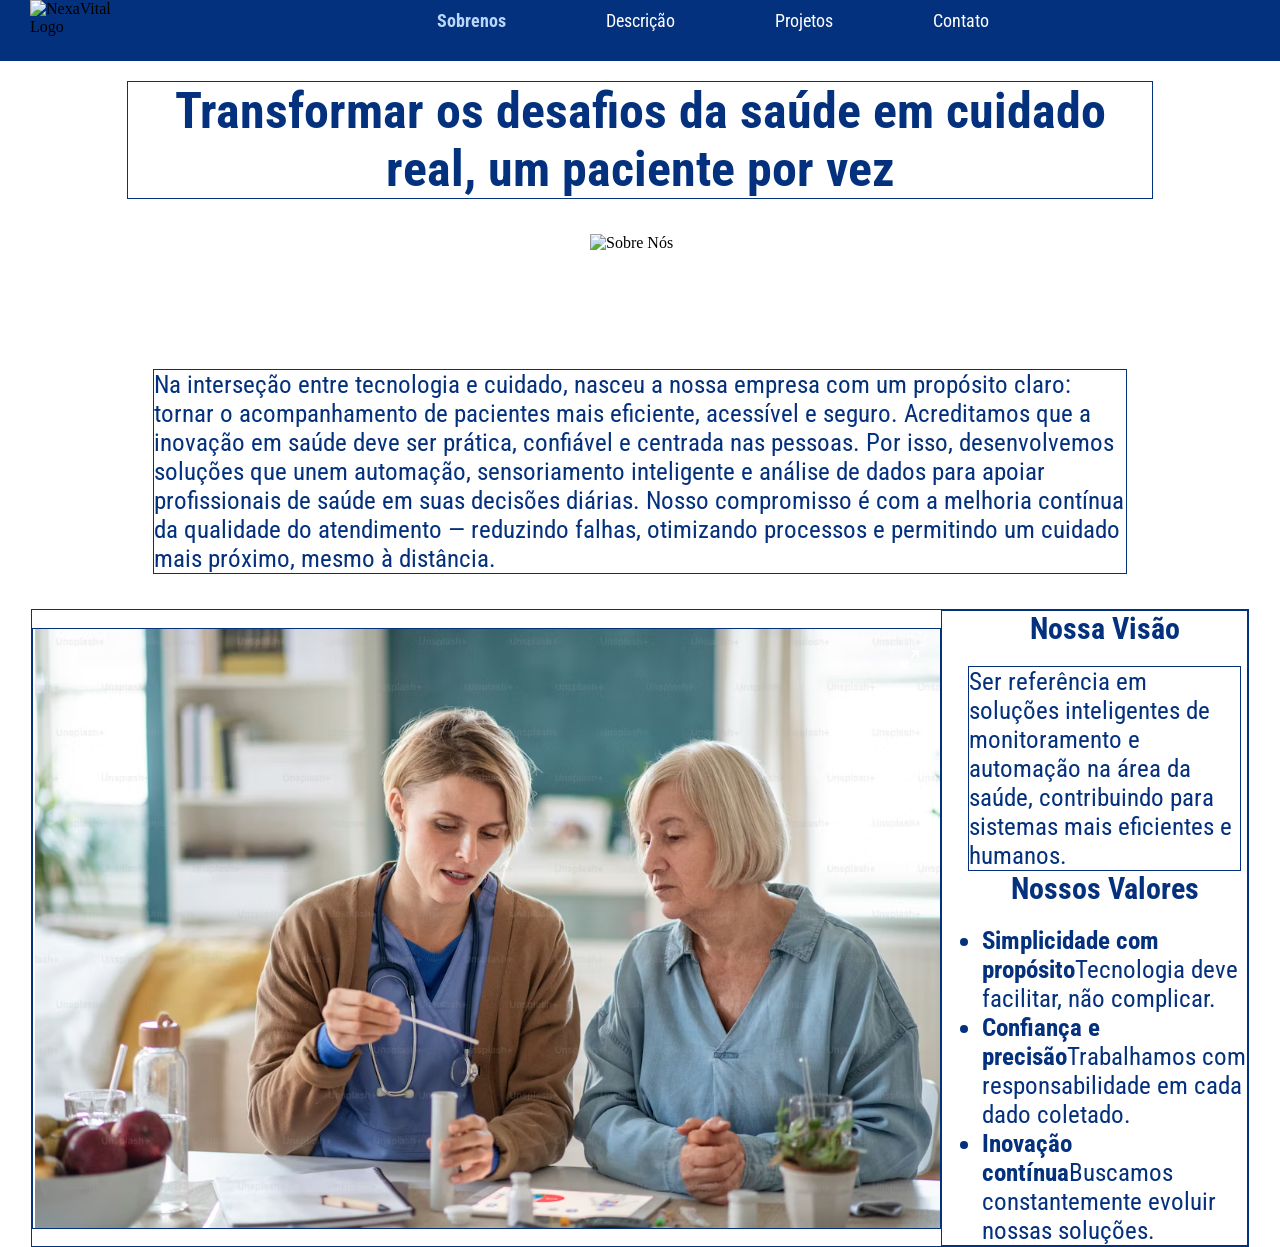
==== index.html @ c45a3b62 "Ajustando elementos" ====
<!DOCTYPE html>
<html lang="pt-br">
 
<head>
    <link rel="stylesheet" href="style.css">
    <script src="script.js" defer></script>
    <link rel="preconnect" href="https://fonts.googleapis.com">
    <link rel="preconnect" href="https://fonts.gstatic.com" crossorigin>
    <link href="https://fonts.googleapis.com/css2?family=Roboto+Condensed:ital,wght@0,100..900;1,100..900&display=swap"
        rel="stylesheet">
    <meta charset="UTF-8">
    <meta name="viewport" content="width=device-width, initial-scale=1.0">
    <title>NexaVital</title>
</head>
 
<body>
    <div class="container">
        <div class="header">
            <div class="logo">
                <img src="img/logo_sem_fundo.png" alt="NexaVital Logo" width="100px">
            </div>
            <div class="tab-buttons">
 
 
                <div class="tab-btn active" content-id="sobrenos">Sobrenos</div>
                <div class="tab-btn " content-id="descricao">Descrição</div>
                <div class="tab-btn" content-id="projetos">Projetos</div>
                <div class="tab-btn" content-id="contato">Contato</div>
            </div>
        </div>
 
        <div class="tab-content">
            <div class="content " id="sobrenos">
                <h2>Transformar os desafios da saúde em cuidado real, um paciente por vez</h2>
                <div class="imagem-inicial">
                    <img src="img/imagem_inicial.jpg" alt="Sobre Nós" width="100px" height="100px">
                </div>
                <p>Na interseção entre tecnologia e cuidado, nasceu a nossa empresa com um propósito claro: tornar o
                    acompanhamento de pacientes mais eficiente, acessível e seguro.
 
                    Acreditamos que a inovação em saúde deve ser prática, confiável e centrada nas pessoas. Por isso,
                    desenvolvemos soluções que unem automação, sensoriamento inteligente e análise de dados para apoiar
                    profissionais de saúde em suas decisões diárias.
 
                    Nosso compromisso é com a melhoria contínua da qualidade do atendimento — reduzindo falhas,
                    otimizando processos e permitindo um cuidado mais próximo, mesmo à distância.</p>
 
                <div class="valores">
                    <div class="valores-imagem">
                        <img src="img/medicao.png" alt="Valores" >
                    </div> 
                    <div class="valores-texto">
                        <h3>Nossa Visão</h3>
 
                        <p>Ser referência em soluções inteligentes de monitoramento e automação na área da saúde,
                            contribuindo
                            para sistemas mais eficientes e humanos.</p>
                        <h3>Nossos Valores</h3>
                        <ul>
                            <li><b>Simplicidade com propósito</b>Tecnologia deve facilitar, não complicar.</li>
 
                            <li><b>Confiança e precisão</b>Trabalhamos com responsabilidade em cada dado coletado.</li>
                            <li><b>Inovação contínua</b>Buscamos constantemente evoluir nossas soluções.</li>
 
                        </ul>
                    </div>
                </div>
 
 
            </div>
 
            <div class="content" id="descricao">
                <h2>Descrição</h2>
                <p>Descrição dos nossos produtos e serviços.</p>
            </div>
 
            <div class="content" id="projetos">
                <h2>Projetos</h2>
                <p>Confira nossos projetos em andamento e concluídos.</p>
            </div>
 
            <div class="content" id="contato">
                <h2>Contato</h2>
                <p>Entre em contato conosco para mais informações.</p>
            </div>
 
 
        </div>
 
</body>
---- style.css ----
* {
  margin: 0;
  padding: 0;
}

html,
body {
  background-color: white;
  display: flex;
  align-items: center;
  justify-content: center;
  width: 100%;
  height: 100%;
  /* overflow-x: hidden; */
  /* Remove scroll horizontal */
}

.tab-content {
  display: flex;
  align-items: center;
  justify-content: center;
  flex-direction: column;
}
.header {
  display: flex;
  gap: 10px;
  margin-bottom: 20px;
  background-color: #04317e;
}

.logo {
  margin-left: 30px;
}

.content {
  display: flex;
  flex-direction: column;
  align-items: center;
  justify-content: center;
  justify-items: center;
  gap: 35px;
  width: 80vw;
}

h2 {
  font-family: "Roboto Condensed", sans-serif;
  color: #04317e;
  font-size: 50px;
  text-align: center;
  width: 100%;
  border: 1px solid #04317e;
}

h3 {
  margin-bottom: 20px;
  font-family: "Roboto Condensed", sans-serif;
  color: #04317e;
  font-size: 30px;
}

.imagem-inicial {
  display: flex;
  align-items: center;
  justify-content: center;
  width: 90vw;
  border-radius: 10px;
}

p {
  width: 95%;
  font-family: "Roboto Condensed", sans-serif;
  color: #04317e;
  font-size: 25px;
  /* width: 90vw; */

  justify-self: center;
  border: 1px solid #04317e;
}

.tab-buttons {
  width: 100vw;
  display: flex;
  gap: 60px;
  margin-bottom: 20px;
  background-color: #04317e;
  align-items: center;
  justify-content: center;
}

.tab-btn {
  font-family: "Roboto Condensed", sans-serif;
  font-size: 18px;
  padding: 10px 20px;
  background-color: transparent;
  border: none;
  color: white;
  cursor: pointer;
  font-weight: normal;
}

.tab-btn.active {
  color: rgb(186, 214, 250);
  font-weight: bold;
}

.tab-btn:hover {
  color: rgb(62, 62, 223);
  font-weight: bold;
  transition:
    color 0.3s ease,
    font-weight 0.3s ease;
}

.container {
  width: 100vw;
  height: 100vh;
  background-color: white;
}

.content {
  display: none;
}

.content.show {
  display: flex;
}

ul {
  list-style-type: disc;
  margin-left: 20px;
  font-family: "Roboto Condensed", sans-serif;
  color: #04317e;
  font-size: 25px;
}

.valores {
  display: flex;
  flex-direction: row;
  justify-content: center;
  width: 95vw;
  border: 1px solid #04317e;
}

.valores-imagem {
  border: 1px solid #04317e;
  display: flex;
  align-self: center;

  /* align-items: center;
  justify-content: center; */
}
.valores-texto {
  padding: 0px 0px 0px 20px;
  border: 1px solid #04317e;
  width: 30%;

  display: flex;
  flex-direction: column;
  align-items: center;
  flex-wrap: wrap;
}
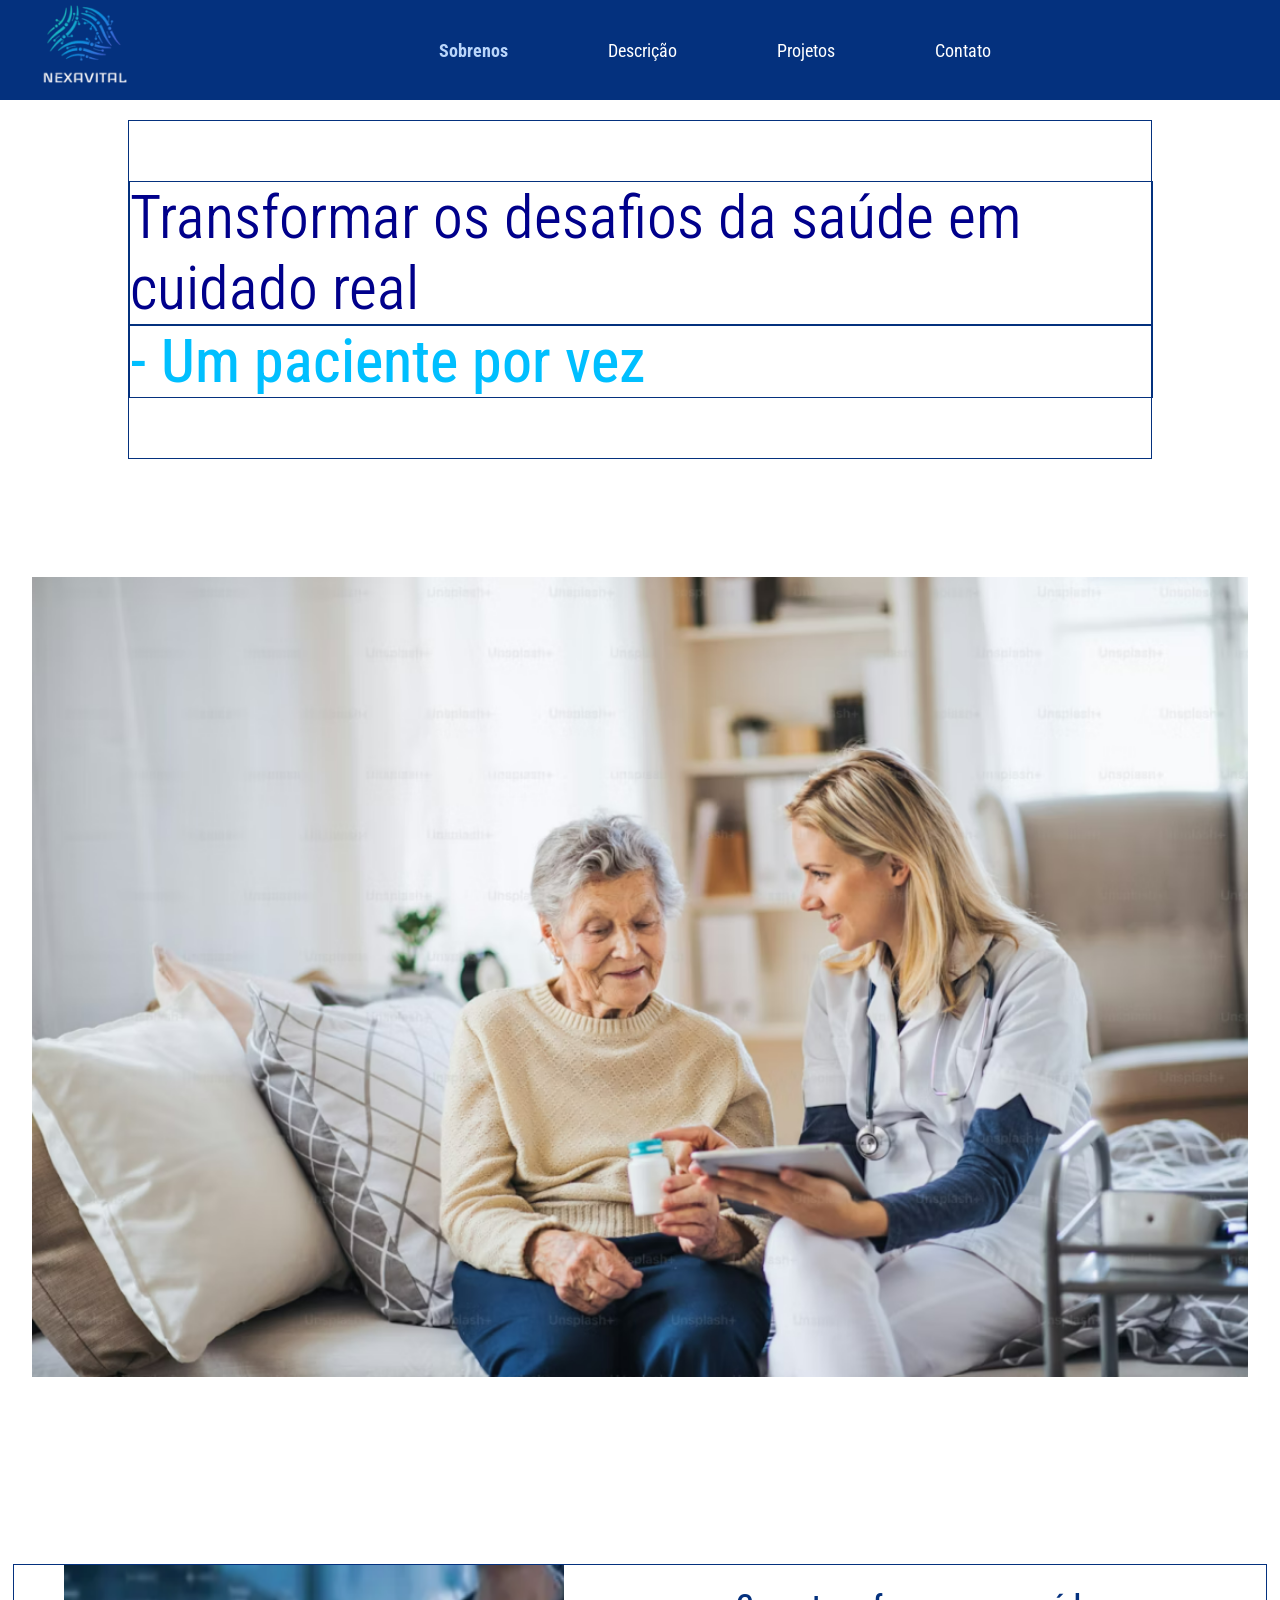
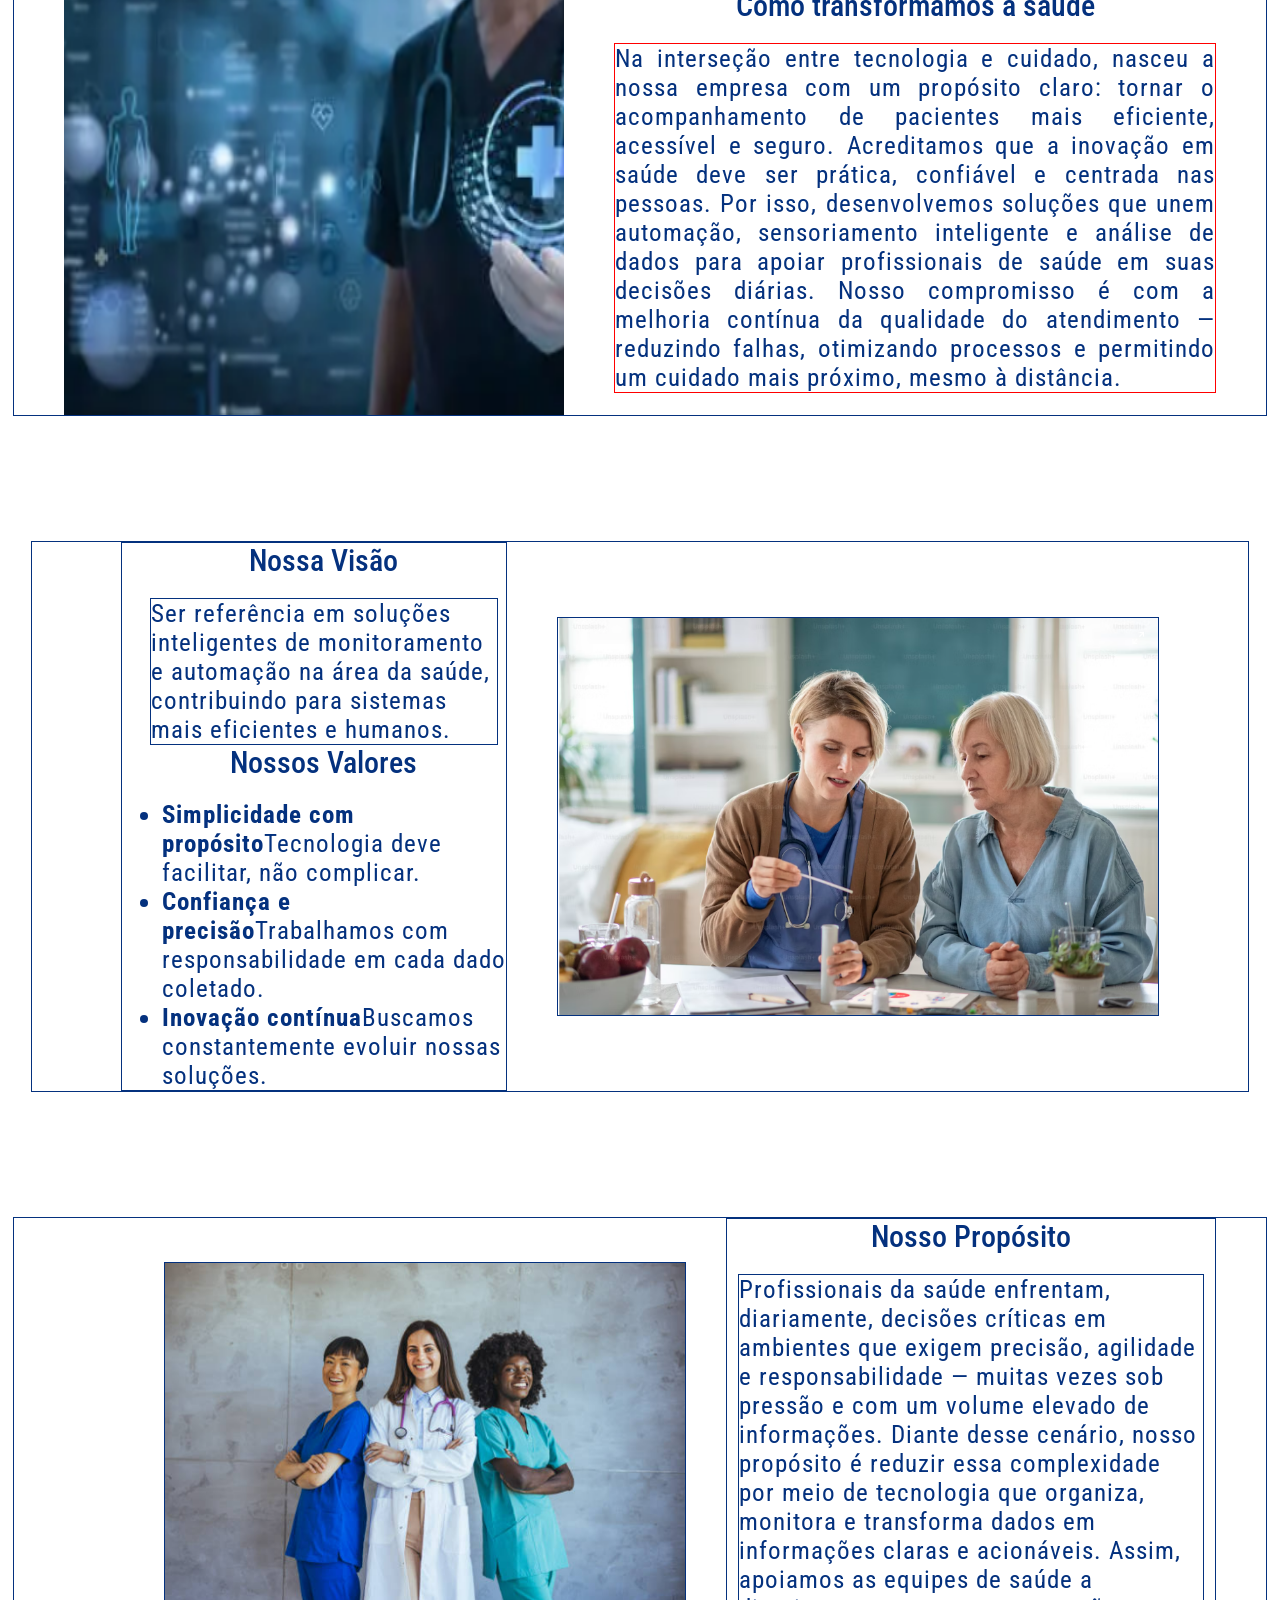
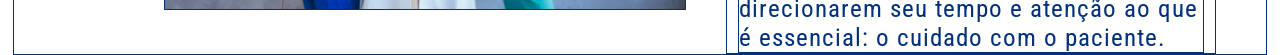
==== commit 12c055b0: "atualização" ====
--- a/index.html
+++ b/index.html
@@ -1,6 +1,6 @@
 <!DOCTYPE html>
 <html lang="pt-br">
- 
+
 <head>
     <link rel="stylesheet" href="style.css">
     <script src="script.js" defer></script>
@@ -8,84 +8,127 @@
     <link rel="preconnect" href="https://fonts.gstatic.com" crossorigin>
     <link href="https://fonts.googleapis.com/css2?family=Roboto+Condensed:ital,wght@0,100..900;1,100..900&display=swap"
         rel="stylesheet">
+
+    <link rel="preconnect" href="https://fonts.googleapis.com">
+    <link rel="preconnect" href="https://fonts.gstatic.com" crossorigin>
+    <link
+        href="https://fonts.googleapis.com/css2?family=Roboto+Condensed:ital,wght@0,100..900;1,100..900&family=Smooch+Sans:wght@100..900&display=swap"
+        rel="stylesheet">
     <meta charset="UTF-8">
     <meta name="viewport" content="width=device-width, initial-scale=1.0">
     <title>NexaVital</title>
 </head>
- 
+
 <body>
     <div class="container">
         <div class="header">
             <div class="logo">
-                <img src="img/logo_sem_fundo.png" alt="NexaVital Logo" width="100px">
+                <img src="img/logo.png" alt="NexaVital Logo" width="90px">
             </div>
             <div class="tab-buttons">
- 
- 
+
+
                 <div class="tab-btn active" content-id="sobrenos">Sobrenos</div>
                 <div class="tab-btn " content-id="descricao">Descrição</div>
                 <div class="tab-btn" content-id="projetos">Projetos</div>
                 <div class="tab-btn" content-id="contato">Contato</div>
             </div>
         </div>
- 
+
         <div class="tab-content">
             <div class="content " id="sobrenos">
-                <h2>Transformar os desafios da saúde em cuidado real, um paciente por vez</h2>
+                <div class="titulo-inicial">
+                    <h1 id="titulo">Transformar os desafios da saúde em cuidado real</h1>
+                    <h1 id="subtitulo"> - Um paciente por vez</h1>
+                </div>
                 <div class="imagem-inicial">
-                    <img src="img/imagem_inicial.jpg" alt="Sobre Nós" width="100px" height="100px">
+                    <img src="img/imagem_inicial.png" alt="Sobre Nós" width="1800px" height="800px">
                 </div>
-                <p>Na interseção entre tecnologia e cuidado, nasceu a nossa empresa com um propósito claro: tornar o
-                    acompanhamento de pacientes mais eficiente, acessível e seguro.
- 
-                    Acreditamos que a inovação em saúde deve ser prática, confiável e centrada nas pessoas. Por isso,
-                    desenvolvemos soluções que unem automação, sensoriamento inteligente e análise de dados para apoiar
-                    profissionais de saúde em suas decisões diárias.
- 
-                    Nosso compromisso é com a melhoria contínua da qualidade do atendimento — reduzindo falhas,
-                    otimizando processos e permitindo um cuidado mais próximo, mesmo à distância.</p>
- 
+                <div class="descricao-inicial">
+                    <img src="img/imagem_monitoramento.png" alt="Descrição Inicial" width="500px" height="450px">
+                    <div class="descricao-texto">
+                        <h3>Como transformamos a saúde</h3>
+
+                        <p id="p-descricao">Na interseção entre tecnologia e cuidado, nasceu a nossa empresa com um
+                            propósito claro: tornar o
+                            acompanhamento de pacientes mais eficiente, acessível e seguro.
+
+                            Acreditamos que a inovação em saúde deve ser prática, confiável e centrada nas pessoas. Por
+                            isso,
+                            desenvolvemos soluções que unem automação, sensoriamento inteligente e análise de dados para
+                            apoiar
+                            profissionais de saúde em suas decisões diárias.
+
+                            Nosso compromisso é com a melhoria contínua da qualidade do atendimento — reduzindo falhas,
+                            otimizando processos e permitindo um cuidado mais próximo, mesmo à distância.</p>
+                    </div>
+                </div>
+
                 <div class="valores">
-                    <div class="valores-imagem">
-                        <img src="img/medicao.png" alt="Valores" >
-                    </div> 
                     <div class="valores-texto">
                         <h3>Nossa Visão</h3>
- 
+
                         <p>Ser referência em soluções inteligentes de monitoramento e automação na área da saúde,
                             contribuindo
                             para sistemas mais eficientes e humanos.</p>
                         <h3>Nossos Valores</h3>
                         <ul>
                             <li><b>Simplicidade com propósito</b>Tecnologia deve facilitar, não complicar.</li>
- 
-                            <li><b>Confiança e precisão</b>Trabalhamos com responsabilidade em cada dado coletado.</li>
+
+                            <li><b>Confiança e precisão</b>Trabalhamos com responsabilidade em cada dado coletado.
+                            </li>
                             <li><b>Inovação contínua</b>Buscamos constantemente evoluir nossas soluções.</li>
- 
+
                         </ul>
+
+                    </div>
+                    <div class="valores-imagem">
+                        <img src="img/medicao.png" alt="Valores" width="600px">
                     </div>
                 </div>
- 
- 
+
+                <div class="nosso-proposito">
+                    <!-- <div class="nosso-proposito-texto"> -->
+                    <div class="proposito-imagem">
+                        <img src="img/imagem_proposito.png" width="520px">
+                    </div>
+
+                    <div class="proposito-texto">
+                        <h3>Nosso Propósito</h3>
+                        <p>Profissionais da saúde enfrentam, diariamente, decisões críticas em ambientes que exigem
+                            precisão, agilidade e responsabilidade — muitas vezes sob pressão e com um volume elevado de
+                            informações.
+
+                            Diante desse cenário, nosso propósito é reduzir essa complexidade por meio de tecnologia que
+                            organiza, monitora e transforma dados em informações claras e acionáveis.
+
+                            Assim, apoiamos as equipes de saúde a direcionarem seu tempo e atenção ao que é essencial: o
+                            cuidado com o paciente.</p>
+                    </div>
+                    <!-- </div> -->
+
+                </div>
+
+
+
+
+                <div class="content" id="descricao">
+                    <h2>Descrição</h2>
+                    <p>Descrição dos nossos produtos e serviços.</p>
+                </div>
+
+                <div class="content" id="projetos">
+                    <h2>Projetos</h2>
+                    <p>Confira nossos projetos em andamento e concluídos.</p>
+                </div>
+
+                <div class="content" id="contato">
+                    <h2>Contato</h2>
+                    <p>Entre em contato conosco para mais informações.</p>
+                </div>
+
+
+
             </div>
- 
-            <div class="content" id="descricao">
-                <h2>Descrição</h2>
-                <p>Descrição dos nossos produtos e serviços.</p>
-            </div>
- 
-            <div class="content" id="projetos">
-                <h2>Projetos</h2>
-                <p>Confira nossos projetos em andamento e concluídos.</p>
-            </div>
- 
-            <div class="content" id="contato">
-                <h2>Contato</h2>
-                <p>Entre em contato conosco para mais informações.</p>
-            </div>
- 
- 
         </div>
- 
-</body>
- +</body>
--- a/style.css
+++ b/style.css
@@ -21,15 +21,20 @@
   justify-content: center;
   flex-direction: column;
 }
+
 .header {
-  display: flex;
-  gap: 10px;
+  width: 100vw;
+  display: flex;
+  gap: 20px;
   margin-bottom: 20px;
   background-color: #04317e;
+  flex-direction: row;
+  align-content: center;
+  justify-content: center;
 }
 
 .logo {
-  margin-left: 30px;
+  margin-left: 40px;
 }
 
 .content {
@@ -42,35 +47,100 @@
   width: 80vw;
 }
 
-h2 {
-  font-family: "Roboto Condensed", sans-serif;
-  color: #04317e;
-  font-size: 50px;
-  text-align: center;
+.titulo-inicial {
+  display: flex;
+  flex-direction: column;
+  align-self: self-start;
+  border: 1px solid #04317e;
+  gap: 0px;
+}
+
+#titulo {
+  margin-top: 60px;
+  /* font-family: "Roboto Condensed", sans-serif; */
+  font-family: "Roboto Condensed", sans-serif;
+  font-optical-sizing: auto;
+  font-weight: 350;
+  font-style: normal;
+  color: #00008B;
+  font-size: 60px;
+
   width: 100%;
   border: 1px solid #04317e;
 }
+
+#subtitulo {
+
+  margin-bottom: 60px;
+  font-family: "Roboto Condensed", sans-serif;
+  font-optical-sizing: auto;
+  font-weight: 450;
+  font-style: normal;
+  color: #00BFFF;
+  font-size: 60px;
+
+  width: 100%;
+  border: 1px solid #04317e;
+}
+
 
 h3 {
   margin-bottom: 20px;
   font-family: "Roboto Condensed", sans-serif;
   color: #04317e;
   font-size: 30px;
+  font-weight: 500;
 }
 
 .imagem-inicial {
   display: flex;
   align-items: center;
-  justify-content: center;
+  margin-bottom: 100px;
+  margin-top: 100px;
+  justify-content: center;
+  width: 95vw;
+  height: 85vh;
+  border-radius: 10px;
+}
+
+.descricao-inicial {
+  margin-top: 70px;
+
+  padding: 0px 50px 0px 50px;
+  display: flex;
+  justify-content: center;
+  gap: 50px;
   width: 90vw;
-  border-radius: 10px;
-}
-
+  border: 1px solid #04317e;
+}
+
+#p-descricao {
+  width: 600px;
+  display: flex;
+  align-items: center;
+  justify-content: center;
+  text-align: justify;
+  text-justify: inter-word;
+  border: 1px solid red;
+}
+
+.descricao-texto {
+  /* margin-top: 20px; */
+  display: flex;
+  flex-direction: column;
+  align-items: center;
+  justify-content: center;
+  text-align: justify;
+  text-justify: inter-word;
+}
+
+/* padding: 0px 50px 0px 50px; */
 p {
   width: 95%;
   font-family: "Roboto Condensed", sans-serif;
   color: #04317e;
   font-size: 25px;
+  letter-spacing: 1px;
   /* width: 90vw; */
 
   justify-self: center;
@@ -81,7 +151,6 @@
   width: 100vw;
   display: flex;
   gap: 60px;
-  margin-bottom: 20px;
   background-color: #04317e;
   align-items: center;
   justify-content: center;
@@ -131,14 +200,17 @@
   font-family: "Roboto Condensed", sans-serif;
   color: #04317e;
   font-size: 25px;
+  letter-spacing: 1px;
 }
 
 .valores {
   display: flex;
+  margin-top: 90px;
   flex-direction: row;
   justify-content: center;
   width: 95vw;
   border: 1px solid #04317e;
+  gap: 50px;
 }
 
 .valores-imagem {
@@ -149,6 +221,7 @@
   /* align-items: center;
   justify-content: center; */
 }
+
 .valores-texto {
   padding: 0px 0px 0px 20px;
   border: 1px solid #04317e;
@@ -159,3 +232,32 @@
   align-items: center;
   flex-wrap: wrap;
 }
+
+.nosso-proposito {
+  padding: 0px 50px 0px 50px;
+  display: flex;
+  margin-top: 90px;
+  flex-direction: row;
+  justify-content: center;
+  width: 90vw;
+  border: 1px solid #04317e;
+  gap: 40px;
+}
+
+.proposito-texto {
+  /* padding: 0px 0px 0px 20px; */
+  border: 1px solid #04317e;
+  width: 45%;
+
+
+  display: flex;
+  flex-direction: column;
+  align-items: center;
+}
+
+.proposito-imagem {
+  margin-left: 100px;
+  border: 1px solid #04317e;
+  display: flex;
+  align-self: center;
+}
